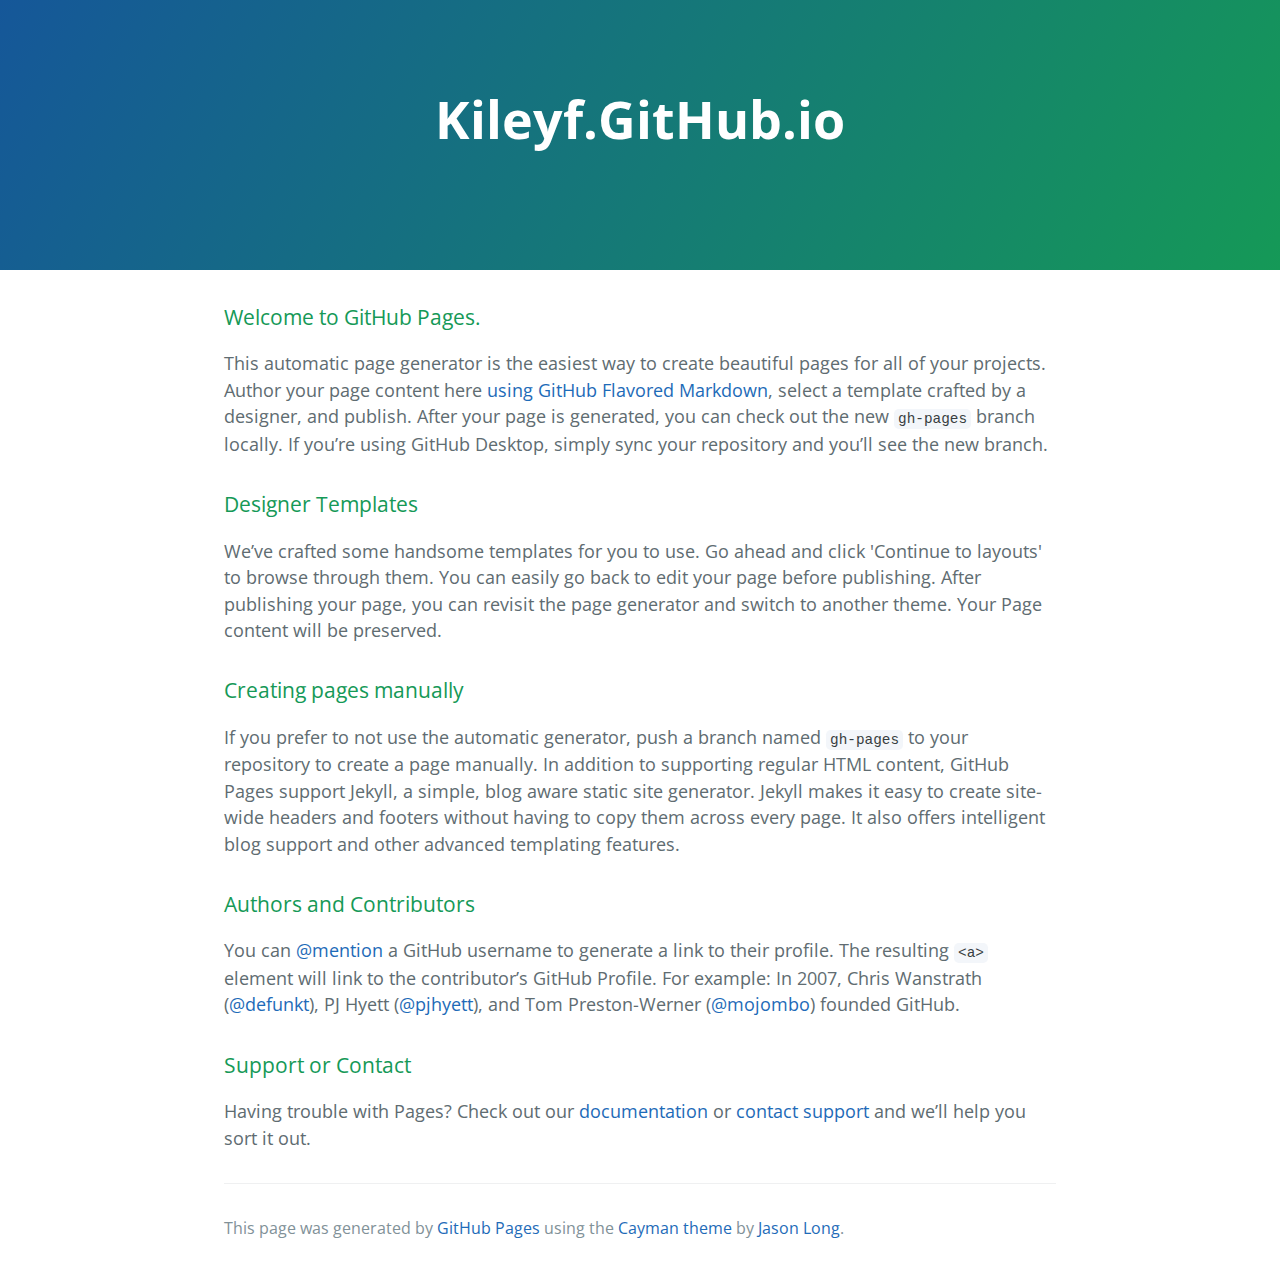
==== index.html @ 4e06e8d4 "Replace master branch with page content via GitHub" ====
<!DOCTYPE html>
<html lang="en-us">
  <head>
    <meta charset="UTF-8">
    <title>Kileyf.GitHub.io by kileyf</title>
    <meta name="viewport" content="width=device-width, initial-scale=1">
    <link rel="stylesheet" type="text/css" href="stylesheets/normalize.css" media="screen">
    <link href='https://fonts.googleapis.com/css?family=Open+Sans:400,700' rel='stylesheet' type='text/css'>
    <link rel="stylesheet" type="text/css" href="stylesheets/stylesheet.css" media="screen">
    <link rel="stylesheet" type="text/css" href="stylesheets/github-light.css" media="screen">
  </head>
  <body>
    <section class="page-header">
      <h1 class="project-name">Kileyf.GitHub.io</h1>
      <h2 class="project-tagline"></h2>
    </section>

    <section class="main-content">
      <h3>
<a id="welcome-to-github-pages" class="anchor" href="#welcome-to-github-pages" aria-hidden="true"><span aria-hidden="true" class="octicon octicon-link"></span></a>Welcome to GitHub Pages.</h3>

<p>This automatic page generator is the easiest way to create beautiful pages for all of your projects. Author your page content here <a href="https://guides.github.com/features/mastering-markdown/">using GitHub Flavored Markdown</a>, select a template crafted by a designer, and publish. After your page is generated, you can check out the new <code>gh-pages</code> branch locally. If you’re using GitHub Desktop, simply sync your repository and you’ll see the new branch.</p>

<h3>
<a id="designer-templates" class="anchor" href="#designer-templates" aria-hidden="true"><span aria-hidden="true" class="octicon octicon-link"></span></a>Designer Templates</h3>

<p>We’ve crafted some handsome templates for you to use. Go ahead and click 'Continue to layouts' to browse through them. You can easily go back to edit your page before publishing. After publishing your page, you can revisit the page generator and switch to another theme. Your Page content will be preserved.</p>

<h3>
<a id="creating-pages-manually" class="anchor" href="#creating-pages-manually" aria-hidden="true"><span aria-hidden="true" class="octicon octicon-link"></span></a>Creating pages manually</h3>

<p>If you prefer to not use the automatic generator, push a branch named <code>gh-pages</code> to your repository to create a page manually. In addition to supporting regular HTML content, GitHub Pages support Jekyll, a simple, blog aware static site generator. Jekyll makes it easy to create site-wide headers and footers without having to copy them across every page. It also offers intelligent blog support and other advanced templating features.</p>

<h3>
<a id="authors-and-contributors" class="anchor" href="#authors-and-contributors" aria-hidden="true"><span aria-hidden="true" class="octicon octicon-link"></span></a>Authors and Contributors</h3>

<p>You can <a href="https://help.github.com/articles/basic-writing-and-formatting-syntax/#mentioning-users-and-teams" class="user-mention">@mention</a> a GitHub username to generate a link to their profile. The resulting <code>&lt;a&gt;</code> element will link to the contributor’s GitHub Profile. For example: In 2007, Chris Wanstrath (<a href="https://github.com/defunkt" class="user-mention">@defunkt</a>), PJ Hyett (<a href="https://github.com/pjhyett" class="user-mention">@pjhyett</a>), and Tom Preston-Werner (<a href="https://github.com/mojombo" class="user-mention">@mojombo</a>) founded GitHub.</p>

<h3>
<a id="support-or-contact" class="anchor" href="#support-or-contact" aria-hidden="true"><span aria-hidden="true" class="octicon octicon-link"></span></a>Support or Contact</h3>

<p>Having trouble with Pages? Check out our <a href="https://help.github.com/pages">documentation</a> or <a href="https://github.com/contact">contact support</a> and we’ll help you sort it out.</p>

      <footer class="site-footer">

        <span class="site-footer-credits">This page was generated by <a href="https://pages.github.com">GitHub Pages</a> using the <a href="https://github.com/jasonlong/cayman-theme">Cayman theme</a> by <a href="https://twitter.com/jasonlong">Jason Long</a>.</span>
      </footer>

    </section>

  
  </body>
</html>
---- stylesheets/stylesheet.css ----
* {
  box-sizing: border-box; }

body {
  padding: 0;
  margin: 0;
  font-family: "Open Sans", "Helvetica Neue", Helvetica, Arial, sans-serif;
  font-size: 16px;
  line-height: 1.5;
  color: #606c71; }

a {
  color: #1e6bb8;
  text-decoration: none; }
  a:hover {
    text-decoration: underline; }

.btn {
  display: inline-block;
  margin-bottom: 1rem;
  color: rgba(255, 255, 255, 0.7);
  background-color: rgba(255, 255, 255, 0.08);
  border-color: rgba(255, 255, 255, 0.2);
  border-style: solid;
  border-width: 1px;
  border-radius: 0.3rem;
  transition: color 0.2s, background-color 0.2s, border-color 0.2s; }
  .btn + .btn {
    margin-left: 1rem; }

.btn:hover {
  color: rgba(255, 255, 255, 0.8);
  text-decoration: none;
  background-color: rgba(255, 255, 255, 0.2);
  border-color: rgba(255, 255, 255, 0.3); }

@media screen and (min-width: 64em) {
  .btn {
    padding: 0.75rem 1rem; } }

@media screen and (min-width: 42em) and (max-width: 64em) {
  .btn {
    padding: 0.6rem 0.9rem;
    font-size: 0.9rem; } }

@media screen and (max-width: 42em) {
  .btn {
    display: block;
    width: 100%;
    padding: 0.75rem;
    font-size: 0.9rem; }
    .btn + .btn {
      margin-top: 1rem;
      margin-left: 0; } }

.page-header {
  color: #fff;
  text-align: center;
  background-color: #159957;
  background-image: linear-gradient(120deg, #155799, #159957); }

@media screen and (min-width: 64em) {
  .page-header {
    padding: 5rem 6rem; } }

@media screen and (min-width: 42em) and (max-width: 64em) {
  .page-header {
    padding: 3rem 4rem; } }

@media screen and (max-width: 42em) {
  .page-header {
    padding: 2rem 1rem; } }

.project-name {
  margin-top: 0;
  margin-bottom: 0.1rem; }

@media screen and (min-width: 64em) {
  .project-name {
    font-size: 3.25rem; } }

@media screen and (min-width: 42em) and (max-width: 64em) {
  .project-name {
    font-size: 2.25rem; } }

@media screen and (max-width: 42em) {
  .project-name {
    font-size: 1.75rem; } }

.project-tagline {
  margin-bottom: 2rem;
  font-weight: normal;
  opacity: 0.7; }

@media screen and (min-width: 64em) {
  .project-tagline {
    font-size: 1.25rem; } }

@media screen and (min-width: 42em) and (max-width: 64em) {
  .project-tagline {
    font-size: 1.15rem; } }

@media screen and (max-width: 42em) {
  .project-tagline {
    font-size: 1rem; } }

.main-content :first-child {
  margin-top: 0; }
.main-content img {
  max-width: 100%; }
.main-content h1, .main-content h2, .main-content h3, .main-content h4, .main-content h5, .main-content h6 {
  margin-top: 2rem;
  margin-bottom: 1rem;
  font-weight: normal;
  color: #159957; }
.main-content p {
  margin-bottom: 1em; }
.main-content code {
  padding: 2px 4px;
  font-family: Consolas, "Liberation Mono", Menlo, Courier, monospace;
  font-size: 0.9rem;
  color: #383e41;
  background-color: #f3f6fa;
  border-radius: 0.3rem; }
.main-content pre {
  padding: 0.8rem;
  margin-top: 0;
  margin-bottom: 1rem;
  font: 1rem Consolas, "Liberation Mono", Menlo, Courier, monospace;
  color: #567482;
  word-wrap: normal;
  background-color: #f3f6fa;
  border: solid 1px #dce6f0;
  border-radius: 0.3rem; }
  .main-content pre > code {
    padding: 0;
    margin: 0;
    font-size: 0.9rem;
    color: #567482;
    word-break: normal;
    white-space: pre;
    background: transparent;
    border: 0; }
.main-content .highlight {
  margin-bottom: 1rem; }
  .main-content .highlight pre {
    margin-bottom: 0;
    word-break: normal; }
.main-content .highlight pre, .main-content pre {
  padding: 0.8rem;
  overflow: auto;
  font-size: 0.9rem;
  line-height: 1.45;
  border-radius: 0.3rem; }
.main-content pre code, .main-content pre tt {
  display: inline;
  max-width: initial;
  padding: 0;
  margin: 0;
  overflow: initial;
  line-height: inherit;
  word-wrap: normal;
  background-color: transparent;
  border: 0; }
  .main-content pre code:before, .main-content pre code:after, .main-content pre tt:before, .main-content pre tt:after {
    content: normal; }
.main-content ul, .main-content ol {
  margin-top: 0; }
.main-content blockquote {
  padding: 0 1rem;
  margin-left: 0;
  color: #819198;
  border-left: 0.3rem solid #dce6f0; }
  .main-content blockquote > :first-child {
    margin-top: 0; }
  .main-content blockquote > :last-child {
    margin-bottom: 0; }
.main-content table {
  display: block;
  width: 100%;
  overflow: auto;
  word-break: normal;
  word-break: keep-all; }
  .main-content table th {
    font-weight: bold; }
  .main-content table th, .main-content table td {
    padding: 0.5rem 1rem;
    border: 1px solid #e9ebec; }
.main-content dl {
  padding: 0; }
  .main-content dl dt {
    padding: 0;
    margin-top: 1rem;
    font-size: 1rem;
    font-weight: bold; }
  .main-content dl dd {
    padding: 0;
    margin-bottom: 1rem; }
.main-content hr {
  height: 2px;
  padding: 0;
  margin: 1rem 0;
  background-color: #eff0f1;
  border: 0; }

@media screen and (min-width: 64em) {
  .main-content {
    max-width: 64rem;
    padding: 2rem 6rem;
    margin: 0 auto;
    font-size: 1.1rem; } }

@media screen and (min-width: 42em) and (max-width: 64em) {
  .main-content {
    padding: 2rem 4rem;
    font-size: 1.1rem; } }

@media screen and (max-width: 42em) {
  .main-content {
    padding: 2rem 1rem;
    font-size: 1rem; } }

.site-footer {
  padding-top: 2rem;
  margin-top: 2rem;
  border-top: solid 1px #eff0f1; }

.site-footer-owner {
  display: block;
  font-weight: bold; }

.site-footer-credits {
  color: #819198; }

@media screen and (min-width: 64em) {
  .site-footer {
    font-size: 1rem; } }

@media screen and (min-width: 42em) and (max-width: 64em) {
  .site-footer {
    font-size: 1rem; } }

@media screen and (max-width: 42em) {
  .site-footer {
    font-size: 0.9rem; } }
---- stylesheets/github-light.css ----
/*
The MIT License (MIT)

Copyright (c) 2015 GitHub, Inc.

Permission is hereby granted, free of charge, to any person obtaining a copy
of this software and associated documentation files (the "Software"), to deal
in the Software without restriction, including without limitation the rights
to use, copy, modify, merge, publish, distribute, sublicense, and/or sell
copies of the Software, and to permit persons to whom the Software is
furnished to do so, subject to the following conditions:

The above copyright notice and this permission notice shall be included in all
copies or substantial portions of the Software.

THE SOFTWARE IS PROVIDED "AS IS", WITHOUT WARRANTY OF ANY KIND, EXPRESS OR
IMPLIED, INCLUDING BUT NOT LIMITED TO THE WARRANTIES OF MERCHANTABILITY,
FITNESS FOR A PARTICULAR PURPOSE AND NONINFRINGEMENT. IN NO EVENT SHALL THE
AUTHORS OR COPYRIGHT HOLDERS BE LIABLE FOR ANY CLAIM, DAMAGES OR OTHER
LIABILITY, WHETHER IN AN ACTION OF CONTRACT, TORT OR OTHERWISE, ARISING FROM,
OUT OF OR IN CONNECTION WITH THE SOFTWARE OR THE USE OR OTHER DEALINGS IN THE
SOFTWARE.

*/

.pl-c /* comment */ {
  color: #969896;
}

.pl-c1      /* constant, markup.raw, meta.diff.header, meta.module-reference, meta.property-name, support, support.constant, support.variable, variable.other.constant */,
.pl-s .pl-v /* string variable */ {
  color: #0086b3;
}

.pl-e  /* entity */,
.pl-en /* entity.name */ {
  color: #795da3;
}

.pl-s .pl-s1 /* string source */,
.pl-smi      /* storage.modifier.import, storage.modifier.package, storage.type.java, variable.other, variable.parameter.function */ {
  color: #333;
}

.pl-ent /* entity.name.tag */ {
  color: #63a35c;
}

.pl-k /* keyword, storage, storage.type */ {
  color: #a71d5d;
}

.pl-pds              /* punctuation.definition.string, string.regexp.character-class */,
.pl-s                /* string */,
.pl-s .pl-pse .pl-s1 /* string punctuation.section.embedded source */,
.pl-sr               /* string.regexp */,
.pl-sr .pl-cce       /* string.regexp constant.character.escape */,
.pl-sr .pl-sra       /* string.regexp string.regexp.arbitrary-repitition */,
.pl-sr .pl-sre       /* string.regexp source.ruby.embedded */ {
  color: #183691;
}

.pl-v /* variable */ {
  color: #ed6a43;
}

.pl-id /* invalid.deprecated */ {
  color: #b52a1d;
}

.pl-ii /* invalid.illegal */ {
  background-color: #b52a1d;
  color: #f8f8f8;
}

.pl-sr .pl-cce /* string.regexp constant.character.escape */ {
  color: #63a35c;
  font-weight: bold;
}

.pl-ml /* markup.list */ {
  color: #693a17;
}

.pl-mh        /* markup.heading */,
.pl-mh .pl-en /* markup.heading entity.name */,
.pl-ms        /* meta.separator */ {
  color: #1d3e81;
  font-weight: bold;
}

.pl-mq /* markup.quote */ {
  color: #008080;
}

.pl-mi /* markup.italic */ {
  color: #333;
  font-style: italic;
}

.pl-mb /* markup.bold */ {
  color: #333;
  font-weight: bold;
}

.pl-md /* markup.deleted, meta.diff.header.from-file */ {
  background-color: #ffecec;
  color: #bd2c00;
}

.pl-mi1 /* markup.inserted, meta.diff.header.to-file */ {
  background-color: #eaffea;
  color: #55a532;
}

.pl-mdr /* meta.diff.range */ {
  color: #795da3;
  font-weight: bold;
}

.pl-mo /* meta.output */ {
  color: #1d3e81;
}
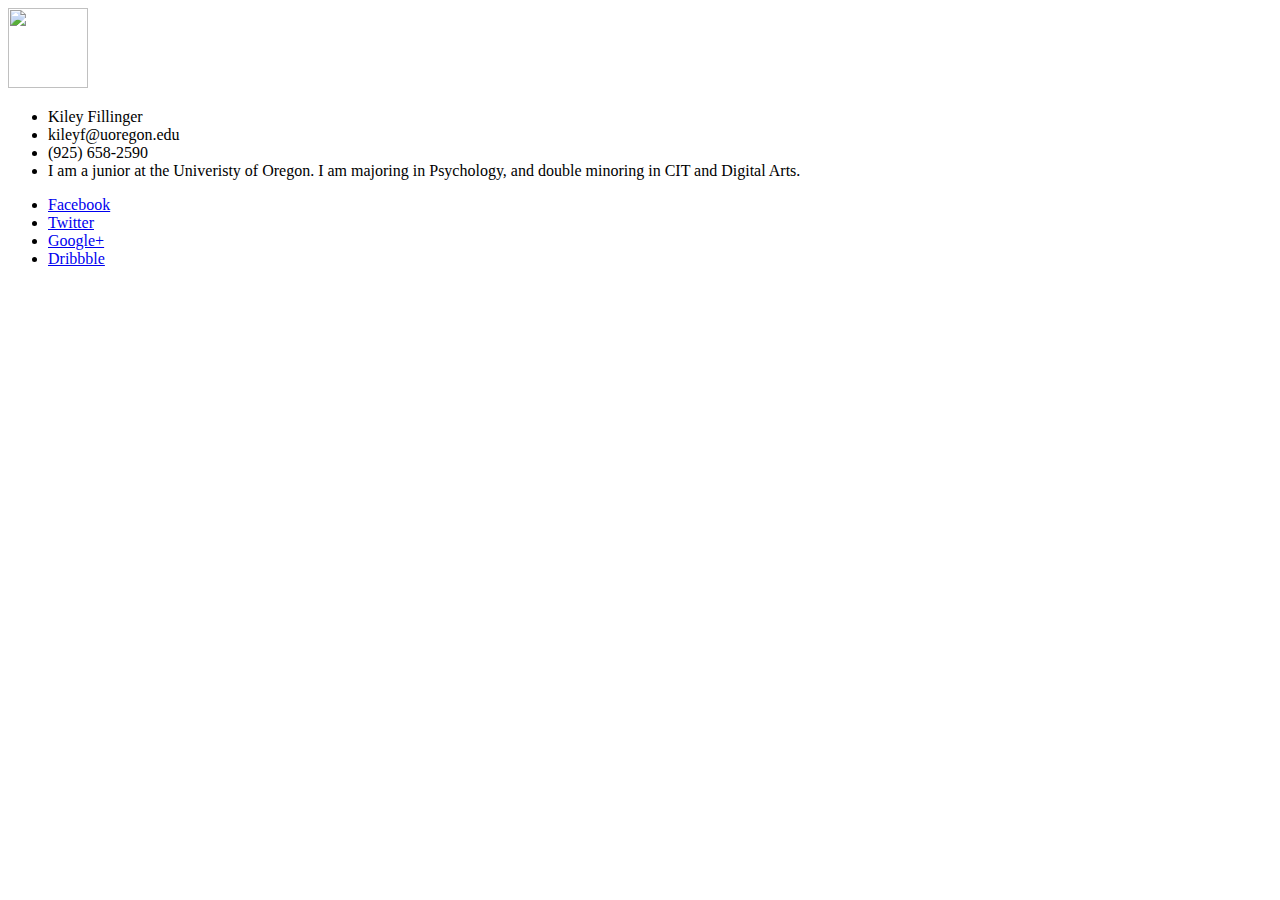
==== commit 3fcf570b: "Added files via upload" ====
--- a/index.html
+++ b/index.html
@@ -1,53 +1,35 @@
 <!DOCTYPE html>
-<html lang="en-us">
-  <head>
-    <meta charset="UTF-8">
-    <title>Kileyf.GitHub.io by kileyf</title>
-    <meta name="viewport" content="width=device-width, initial-scale=1">
-    <link rel="stylesheet" type="text/css" href="stylesheets/normalize.css" media="screen">
-    <link href='https://fonts.googleapis.com/css?family=Open+Sans:400,700' rel='stylesheet' type='text/css'>
-    <link rel="stylesheet" type="text/css" href="stylesheets/stylesheet.css" media="screen">
-    <link rel="stylesheet" type="text/css" href="stylesheets/github-light.css" media="screen">
-  </head>
-  <body>
-    <section class="page-header">
-      <h1 class="project-name">Kileyf.GitHub.io</h1>
-      <h2 class="project-tagline"></h2>
-    </section>
+<html lang="en">
+<head>
 
-    <section class="main-content">
-      <h3>
-<a id="welcome-to-github-pages" class="anchor" href="#welcome-to-github-pages" aria-hidden="true"><span aria-hidden="true" class="octicon octicon-link"></span></a>Welcome to GitHub Pages.</h3>
+	<meta charset="UTF-8">
+	<title>Document</title>
 
-<p>This automatic page generator is the easiest way to create beautiful pages for all of your projects. Author your page content here <a href="https://guides.github.com/features/mastering-markdown/">using GitHub Flavored Markdown</a>, select a template crafted by a designer, and publish. After your page is generated, you can check out the new <code>gh-pages</code> branch locally. If you’re using GitHub Desktop, simply sync your repository and you’ll see the new branch.</p>
+<link rel="stylesheet" href="stylesheets/styles.css">
 
-<h3>
-<a id="designer-templates" class="anchor" href="#designer-templates" aria-hidden="true"><span aria-hidden="true" class="octicon octicon-link"></span></a>Designer Templates</h3>
-
-<p>We’ve crafted some handsome templates for you to use. Go ahead and click 'Continue to layouts' to browse through them. You can easily go back to edit your page before publishing. After publishing your page, you can revisit the page generator and switch to another theme. Your Page content will be preserved.</p>
-
-<h3>
-<a id="creating-pages-manually" class="anchor" href="#creating-pages-manually" aria-hidden="true"><span aria-hidden="true" class="octicon octicon-link"></span></a>Creating pages manually</h3>
-
-<p>If you prefer to not use the automatic generator, push a branch named <code>gh-pages</code> to your repository to create a page manually. In addition to supporting regular HTML content, GitHub Pages support Jekyll, a simple, blog aware static site generator. Jekyll makes it easy to create site-wide headers and footers without having to copy them across every page. It also offers intelligent blog support and other advanced templating features.</p>
-
-<h3>
-<a id="authors-and-contributors" class="anchor" href="#authors-and-contributors" aria-hidden="true"><span aria-hidden="true" class="octicon octicon-link"></span></a>Authors and Contributors</h3>
-
-<p>You can <a href="https://help.github.com/articles/basic-writing-and-formatting-syntax/#mentioning-users-and-teams" class="user-mention">@mention</a> a GitHub username to generate a link to their profile. The resulting <code>&lt;a&gt;</code> element will link to the contributor’s GitHub Profile. For example: In 2007, Chris Wanstrath (<a href="https://github.com/defunkt" class="user-mention">@defunkt</a>), PJ Hyett (<a href="https://github.com/pjhyett" class="user-mention">@pjhyett</a>), and Tom Preston-Werner (<a href="https://github.com/mojombo" class="user-mention">@mojombo</a>) founded GitHub.</p>
-
-<h3>
-<a id="support-or-contact" class="anchor" href="#support-or-contact" aria-hidden="true"><span aria-hidden="true" class="octicon octicon-link"></span></a>Support or Contact</h3>
-
-<p>Having trouble with Pages? Check out our <a href="https://help.github.com/pages">documentation</a> or <a href="https://github.com/contact">contact support</a> and we’ll help you sort it out.</p>
-
-      <footer class="site-footer">
-
-        <span class="site-footer-credits">This page was generated by <a href="https://pages.github.com">GitHub Pages</a> using the <a href="https://github.com/jasonlong/cayman-theme">Cayman theme</a> by <a href="https://twitter.com/jasonlong">Jason Long</a>.</span>
-      </footer>
-
-    </section>
-
-  
-  </body>
-</html>
+</head>
+<body>
+	<div class="vcard">
+<section class="bio">
+    <img src="images/face.png" width="80" height="80">
+    <div class="detail">
+        <ul>
+            <li class="name">Kiley Fillinger</li>
+            <li class="email">kileyf@uoregon.edu</li>
+            <li class="phone">(925) 658-2590</li>
+            <li class="desc">I am a junior at the Univeristy of Oregon. I am majoring in Psychology, and double minoring in CIT and Digital Arts.</li>
+        </ul>
+    </div>
+</section>
+<section class="social">
+    <ul>
+        <li class="social-facebook"><a href="#">Facebook</a></li>
+        <li class="social-twitter"><a href="#"> Twitter</a></li>
+        <li class="social-google"><a href="#">Google+</a></li>
+        <li class="social-dribbble"><a href="#">Dribbble</a></li>
+    </ul>
+</section>
+</div>
+	
+</body>
+</html>